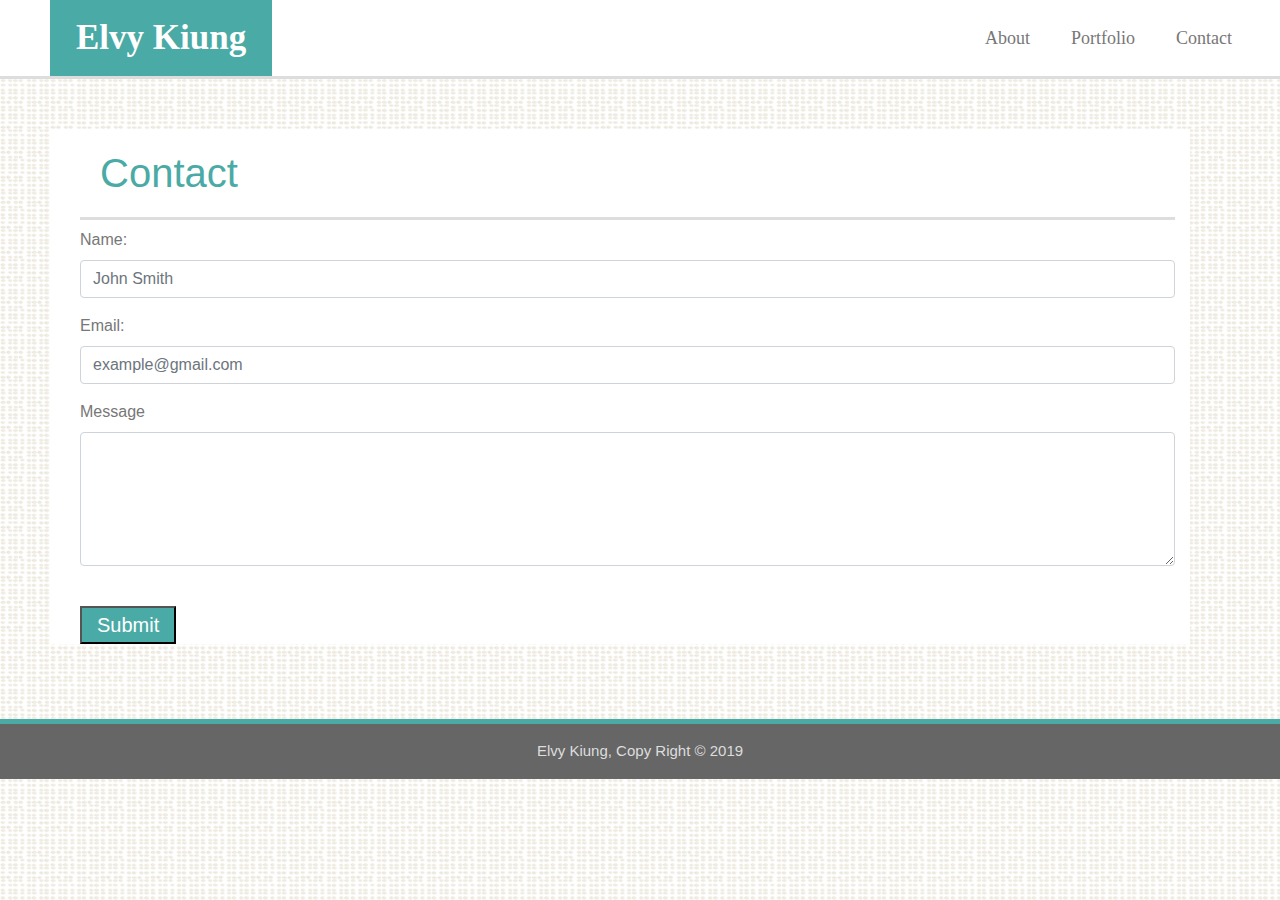
==== contact.html @ 80bad900 "summit" ====
<!doctype html>
<html lang="en">
  <head>
    <!-- Required meta tags -->
    <meta charset="utf-8">
    <meta name="viewport" content="width=device-width, initial-scale=1, shrink-to-fit=no">

    <!-- Bootstrap CSS -->
    <link rel="stylesheet" href="https://stackpath.bootstrapcdn.com/bootstrap/4.3.1/css/bootstrap.min.css" integrity="sha384-ggOyR0iXCbMQv3Xipma34MD+dH/1fQ784/j6cY/iJTQUOhcWr7x9JvoRxT2MZw1T" crossorigin="anonymous">
<!--link stylesheet-->
    <link rel="stylesheet" href="css/style.css" type="text/css">
    <title>Bootstrap Profolio</title>
  </head>
  <body>
    
<!--header in navbar-->
<nav class="navbar navbar-expand-md sticky-top">
<div class="container-fluid">
    <a class="navbar-brand" href="#">Elvy Kiung</a>
        
    <ul class="navbar-nav ml-auto">
        <li class="nav-item ">
            <a class="nav-link" href="index.html">About </a>
        </li>
        <li class="nav-item">
            <a class="nav-link" href="portfolio.html">Portfolio</a>
        </li>
        <li class="nav-item active">
            <a class="nav-link" href="contact.html">Contact<span class="sr-only">(current)</span></a>
        </li>
    </ul>
</div>
</nav>

<!--content-->
<div class="container">
        
    <h1 class="display-4">Contact</h1> 
    <form>
        <div class="form-group">
            <label for="exampleFormControlInput1">Name:</label>
            <input type="text" class="form-control" id="exampleFormControlInput1" placeholder="John Smith">
          </div>
          
          <div class="form-group">
              <label for="exampleFormControlInput1">Email:</label>
              <input type="email" class="form-control" id="exampleFormControlInput1" placeholder="example@gmail.com">
          </div>
  
          <div class="form-group">
           <label for="exampleFormControlTextarea1">Message</label>
            <textarea class="form-control" id="exampleFormControlTextarea1" rows="5"></textarea>
          </div>
          <br>   
            <input id="submit" type="submit">
        </form>
</div>
  
<!--footer-->
<footer>
    <div class="container-fluid">
        <div class="row text-center">
            <div class="col-12">
                <p>Elvy Kiung, Copy Right &copy; 2019</p>
            </div>
        </div>
    </div>
</footer>


    <!-- Optional JavaScript -->
    <!-- jQuery first, then Popper.js, then Bootstrap JS -->
    <script src="https://code.jquery.com/jquery-3.3.1.slim.min.js" integrity="sha384-q8i/X+965DzO0rT7abK41JStQIAqVgRVzpbzo5smXKp4YfRvH+8abtTE1Pi6jizo" crossorigin="anonymous"></script>
    <script src="https://cdnjs.cloudflare.com/ajax/libs/popper.js/1.14.7/umd/popper.min.js" integrity="sha384-UO2eT0CpHqdSJQ6hJty5KVphtPhzWj9WO1clHTMGa3JDZwrnQq4sF86dIHNDz0W1" crossorigin="anonymous"></script>
    <script src="https://stackpath.bootstrapcdn.com/bootstrap/4.3.1/js/bootstrap.min.js" integrity="sha384-JjSmVgyd0p3pXB1rRibZUAYoIIy6OrQ6VrjIEaFf/nJGzIxFDsf4x0xIM+B07jRM" crossorigin="anonymous"></script>
  </body>
</html>
---- css/style.css ----
html, body{
    height: 100%;
    width: 100%;
    margin: 0 auto;
    line-height: 150%;
    font-family: Arial, Helvetica, sans-serif;
    color: #777777;
    background-color: #CCCCCC;    
    background-image: url(../images/dynamic-style.png);
}
.navbar{
    margin:0 auto;
    background-color: #ffffff;
    padding:0 0 0 35px;
    border-bottom: 3px solid #dddddd;
    font-family: Georgia, 'Times New Roman', Times, serif;  
  
}
.navbar-brand {
    background-color: #4aaaa5;
    padding: 26px;
    font-size: 35px;
    font-weight: bold;
    color: #ffffff;
 }
.navbar-nav li{
    padding-right: 25px;
}
.nav-link{
    font-size: 18px !important;
    color: #777777;   
}
.container{
    background-color: #ffffff;
    padding-left: 30px;
    margin-left:50px;
    margin-top: 50px;
    
}
.display-4{
    color: #4aaaa5;
    font-size: 40px;
    padding: 20px;
    border-bottom: 3px solid #dddddd;
}
.padding{
    padding-top: 15px;
}
footer{
    text-align: center;
    border-top: 5px solid #4aaaa5;
    background-color: #666666;
    color: #dddddd;
    font-size: 15px;
    padding-top: 15px;
    margin-top: 75px;
}
#submit{
    background-color: #4aaaa5;
    color: #ffffff;
    padding: 5px 15px;
    font-size: 20px;
}
.card-body{
    background-color: #4aaaa5;
    text-align: center;
    color: #ffffff;
    margin: 0;
    position: relative;
    top: -10px;
}
.card{
    border: 0px;
}
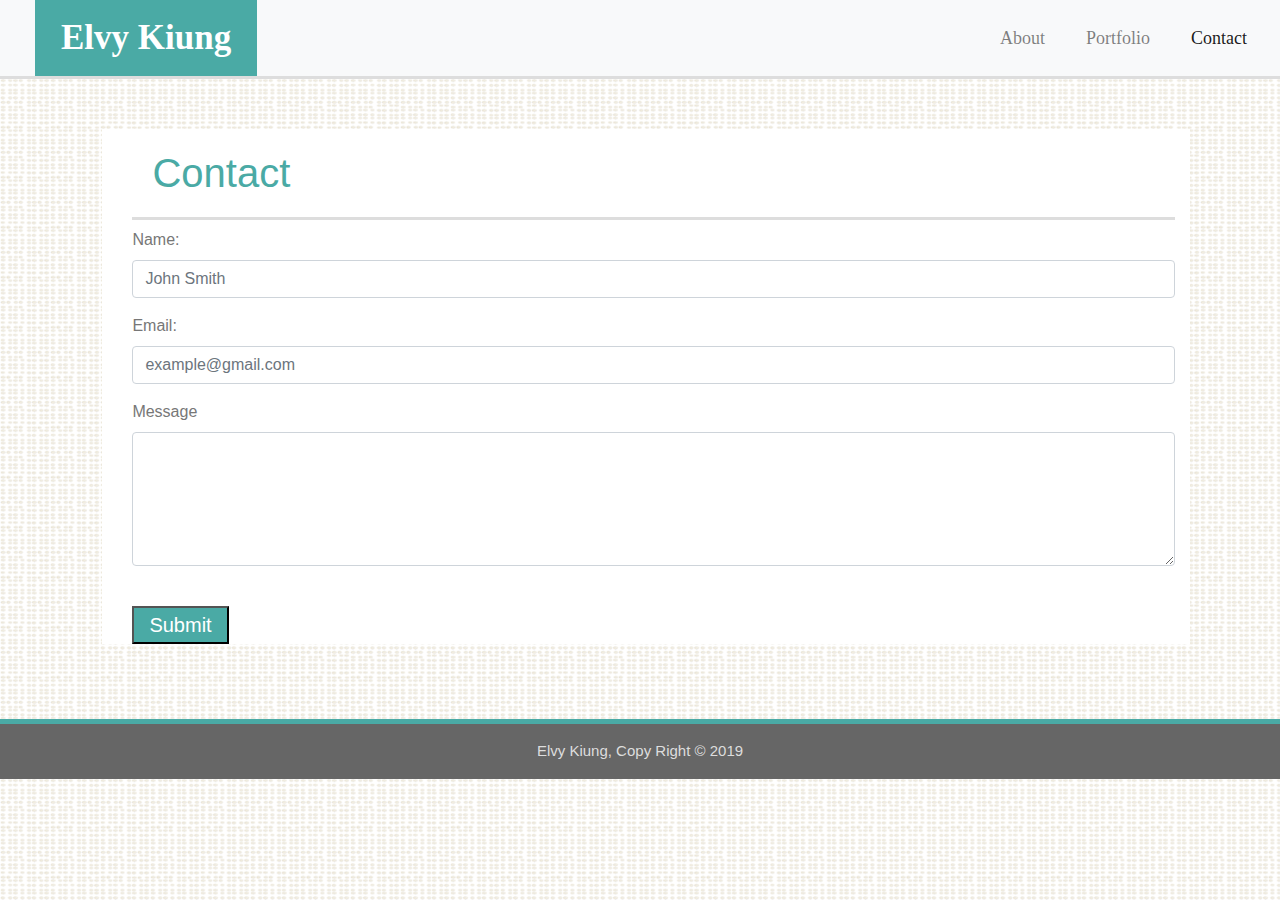
==== commit f964d3bb: "update" ====
--- a/contact.html
+++ b/contact.html
@@ -14,23 +14,31 @@
   <body>
     
 <!--header in navbar-->
-<nav class="navbar navbar-expand-md sticky-top">
-<div class="container-fluid">
+
+<nav class="navbar navbar-expand-md navbar-light bg-light sticky-top">
+  
     <a class="navbar-brand" href="#">Elvy Kiung</a>
-        
-    <ul class="navbar-nav ml-auto">
+    
+    <button class="navbar-toggler" type="button" data-toggle="collapse" data-target="#navbarSupportedContent" aria-controls="navbarSupportedContent" aria-expanded="false" aria-label="Toggle navigation">
+        <span class="navbar-toggler-icon"></span>
+    </button>    
+    
+    <div class="collapse navbar-collapse" id="navbarSupportedContent">
+      <ul class="navbar-nav ml-auto">
         <li class="nav-item ">
-            <a class="nav-link" href="index.html">About </a>
+            <a class="nav-link" href="index.html">About</a>
         </li>
-        <li class="nav-item">
-            <a class="nav-link" href="portfolio.html">Portfolio</a>
+        <li class="nav-item ">
+          <a class="nav-link" href="portfolio.html">Portfolio </a>
         </li>
         <li class="nav-item active">
-            <a class="nav-link" href="contact.html">Contact<span class="sr-only">(current)</span></a>
+          <a class="nav-link" href="contact.html">Contact <span class="sr-only">(current)</span></a>
         </li>
-    </ul>
-</div>
+      </ul>
+    </div>
+
 </nav>
+
 
 <!--content-->
 <div class="container">
--- a/css/style.css
+++ b/css/style.css
@@ -21,7 +21,7 @@
     padding: 26px;
     font-size: 35px;
     font-weight: bold;
-    color: #ffffff;
+    color: #ffffff !important;
  }
 .navbar-nav li{
     padding-right: 25px;
@@ -33,8 +33,9 @@
 .container{
     background-color: #ffffff;
     padding-left: 30px;
-    margin-left:50px;
+    margin-left:8%;
     margin-top: 50px;
+    width: 85%;
     
 }
 .display-4{
